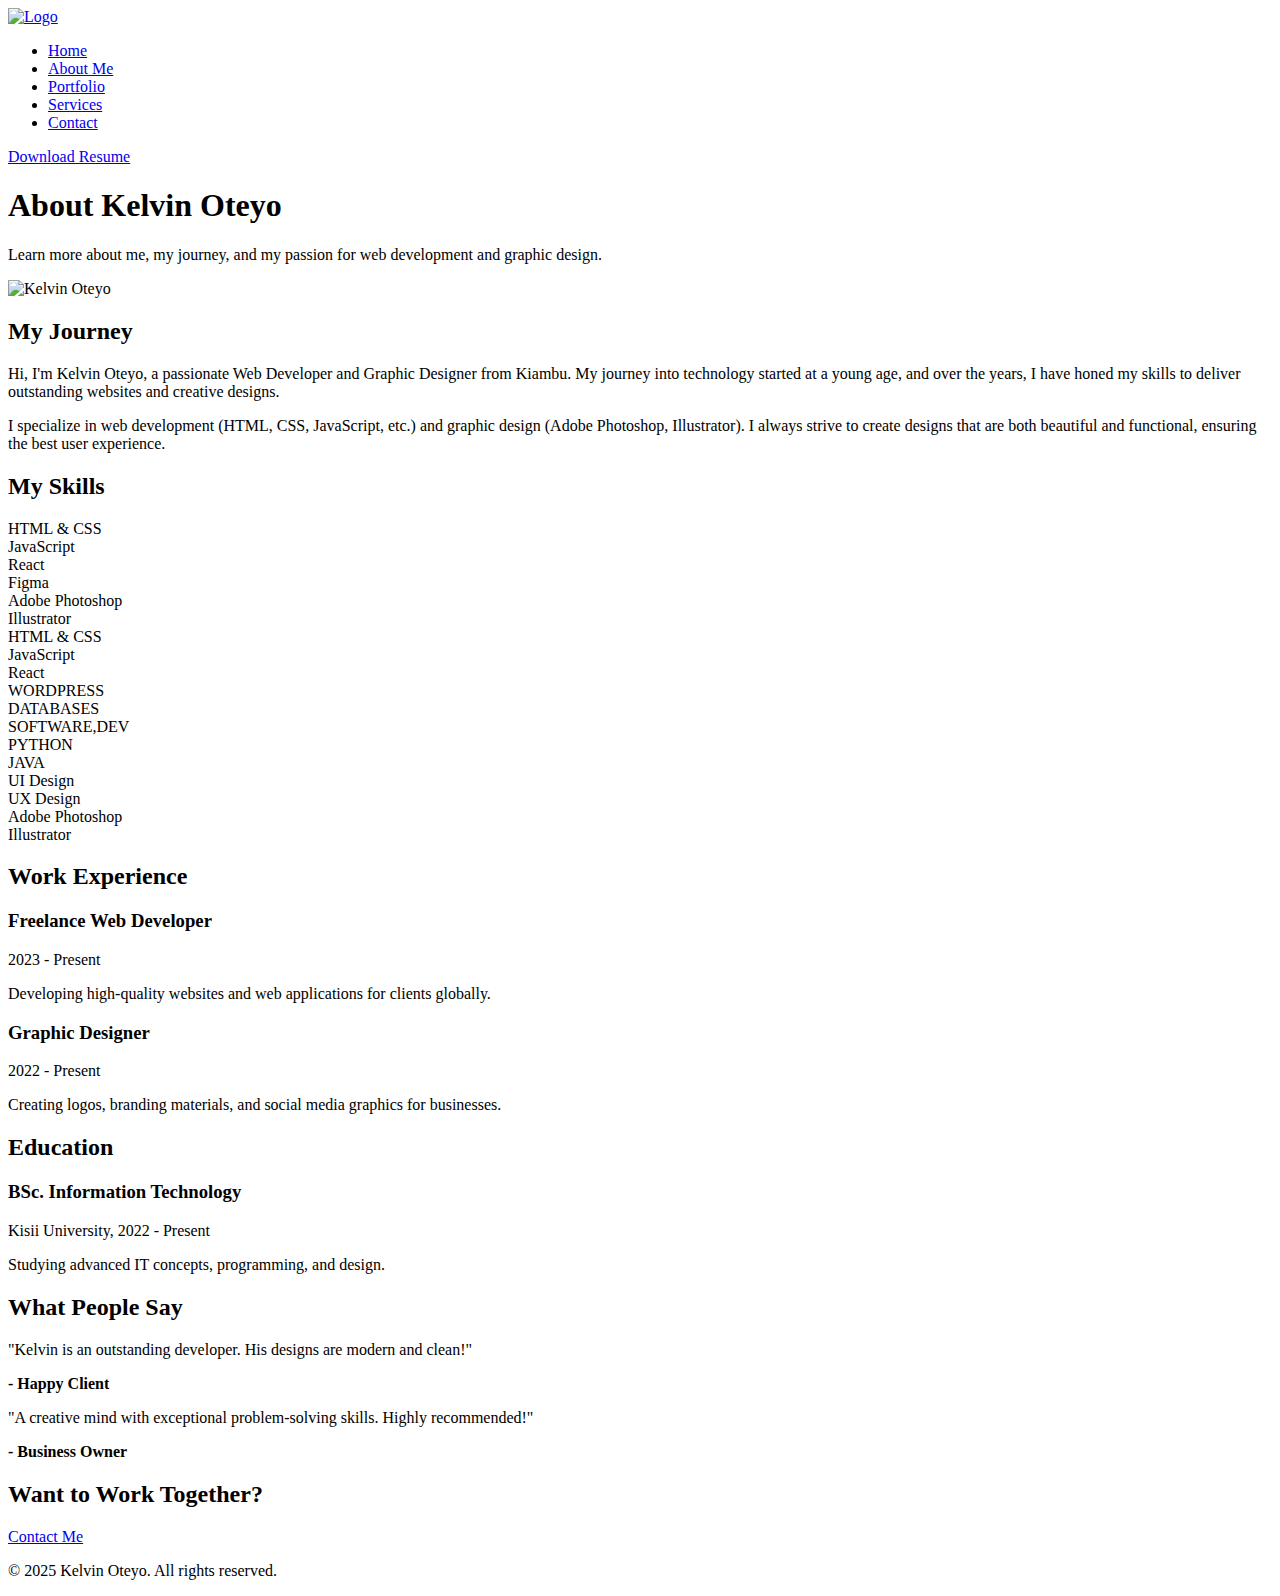
==== about.html @ 8f9c58d8 "Add files via upload" ====
<!DOCTYPE html>
<html lang="en">
<head>
    <meta charset="UTF-8">
    <meta name="viewport" content="width=device-width, initial-scale=1.0">
    <title>About Me | Kelvin Oteyo</title>
    <link rel="stylesheet" href="css/about.css">
    <meta name="viewport" content="width=device-width, initial-scale=1.0">

</head>

<!-- Navigation -->
<nav class="navbar">
    <div class="container">
        <a href="index.html" class="logo">
            <img src="images/woodcity_fake.jpg" alt="Logo">
        </a>
        <ul class="nav-links">
            <li><a href="index.html">Home</a></li>
            <li><a href="about.html">About Me</a></li>
            <li><a href="portfolio.html">Portfolio</a></li>
            <li><a href="services.html">Services</a></li>
            <li><a href="contact.html">Contact</a></li>
        </ul>
        <a href="resume.docx" class="btn-resume" target="_blank">Download Resume</a>
    </div>
</nav>

<body>
    <header class="hero">
        <div class="container">
            <h1 class="animated-text">About <span class="highlight">Kelvin Oteyo</span></h1>
            <p>Learn more about me, my journey, and my passion for web development and graphic design.</p>
        </div>
    </header>

    <section class="about-me">
        <div class="container">
            <div class="about-image">
                <img src="images/kelvin2.jpg" alt="Kelvin Oteyo" class="about-image-img">
            </div>
            <div class="about-content">
                <h2>My Journey</h2>
                <p>Hi, I'm Kelvin Oteyo, a passionate Web Developer and Graphic Designer from Kiambu. My journey into technology started at a young age, and over the years, I have honed my skills to deliver outstanding websites and creative designs.</p>
                <p>I specialize in web development (HTML, CSS, JavaScript, etc.) and graphic design (Adobe Photoshop, Illustrator). I always strive to create designs that are both beautiful and functional, ensuring the best user experience.</p>
            </div>
        </div>
    </section>

    <!-- Skills Section -->
    <section class="skills">
        <h2>My Skills</h2>
        <div class="skill-list">
            <div class="skill-item">HTML & CSS</div>
            <div class="skill-item">JavaScript</div>
            <div class="skill-item">React</div>
            <div class="skill-item">Figma</div>
            <div class="skill-item">Adobe Photoshop</div>
            <div class="skill-item">Illustrator</div>
            <div class="skill-item">HTML & CSS</div>
            <div class="skill-item">JavaScript</div>
            <div class="skill-item">React</div>
            <div class="skill-item">WORDPRESS</div>
            <div class="skill-item">DATABASES</div>
            <div class="skill-item">SOFTWARE,DEV</div>
            <div class="skill-item">PYTHON</div>
            <div class="skill-item">JAVA</div>
            <div class="skill-item">UI Design</div>
            <div class="skill-item">UX Design</div>
            <div class="skill-item">Adobe Photoshop</div>
            <div class="skill-item">Illustrator</div>
        </div>
    </section>

    <!-- Experience Section -->
    <section class="experience">
        <h2>Work Experience</h2>
        <div class="timeline">
            <div class="timeline-item">
                <h3>Freelance Web Developer</h3>
                <span>2023 - Present</span>
                <p>Developing high-quality websites and web applications for clients globally.</p>
            </div>
            <div class="timeline-item">
                <h3>Graphic Designer</h3>
                <span>2022 - Present</span>
                <p>Creating logos, branding materials, and social media graphics for businesses.</p>
            </div>
        </div>
    </section>

    <!-- Education Section -->
    <section class="education">
        <h2>Education</h2>
        <div class="timeline">
            <div class="timeline-item">
                <h3>BSc. Information Technology</h3>
                <span>Kisii University, 2022 - Present</span>
                <p>Studying advanced IT concepts, programming, and design.</p>
            </div>
        </div>
    </section>

    <!-- Testimonials Section -->
    <section class="testimonials">
        <h2>What People Say</h2>
        <div class="testimonial-item">
            <p>"Kelvin is an outstanding developer. His designs are modern and clean!"</p>
            <strong>- Happy Client</strong>
        </div>
        <div class="testimonial-item">
            <p>"A creative mind with exceptional problem-solving skills. Highly recommended!"</p>
            <strong>- Business Owner</strong>
        </div>
    </section>

    <!-- Call to Action Section -->
    <section class="cta">
        <h2>Want to Work Together?</h2>
        <a href="contact.html">Contact Me</a>
    </section>

    <footer>
        <div class="container">
            <p>&copy; 2025 Kelvin Oteyo. All rights reserved.</p>
        </div>
    </footer>
</body>
</html>
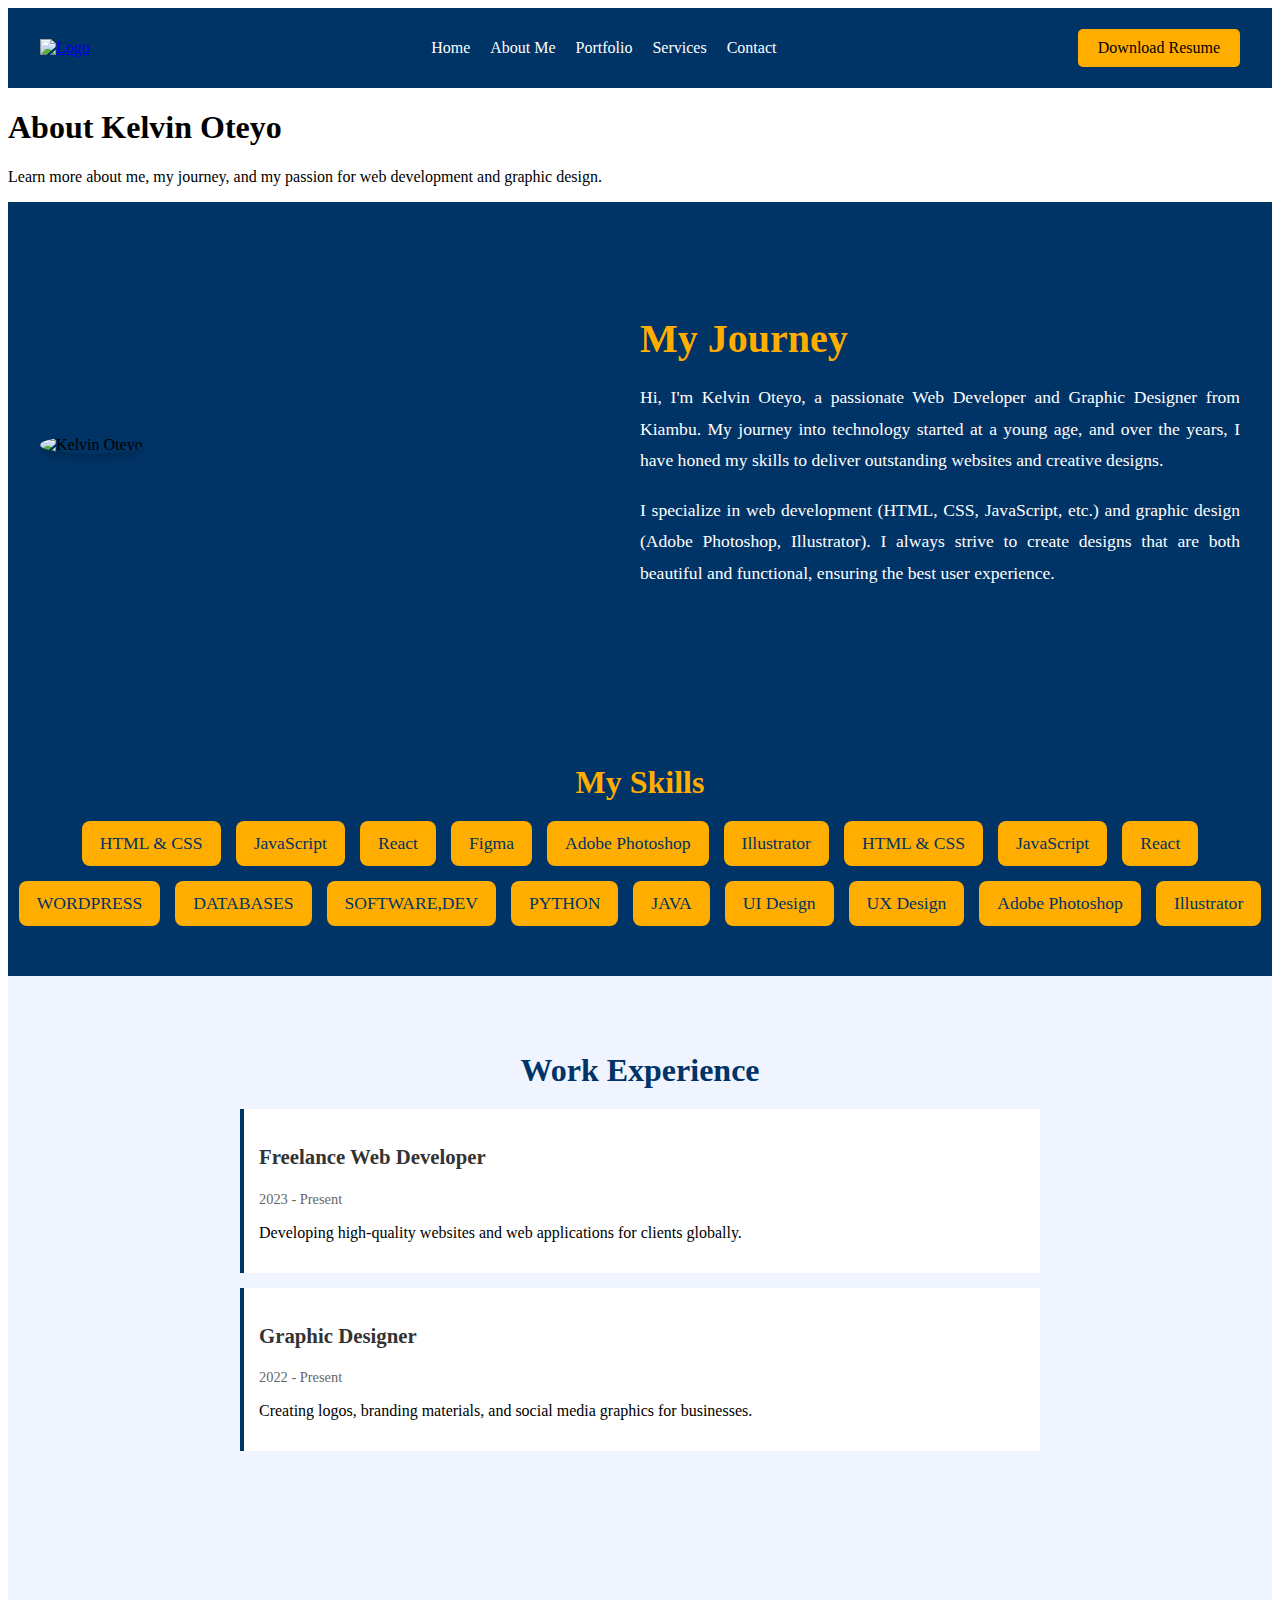
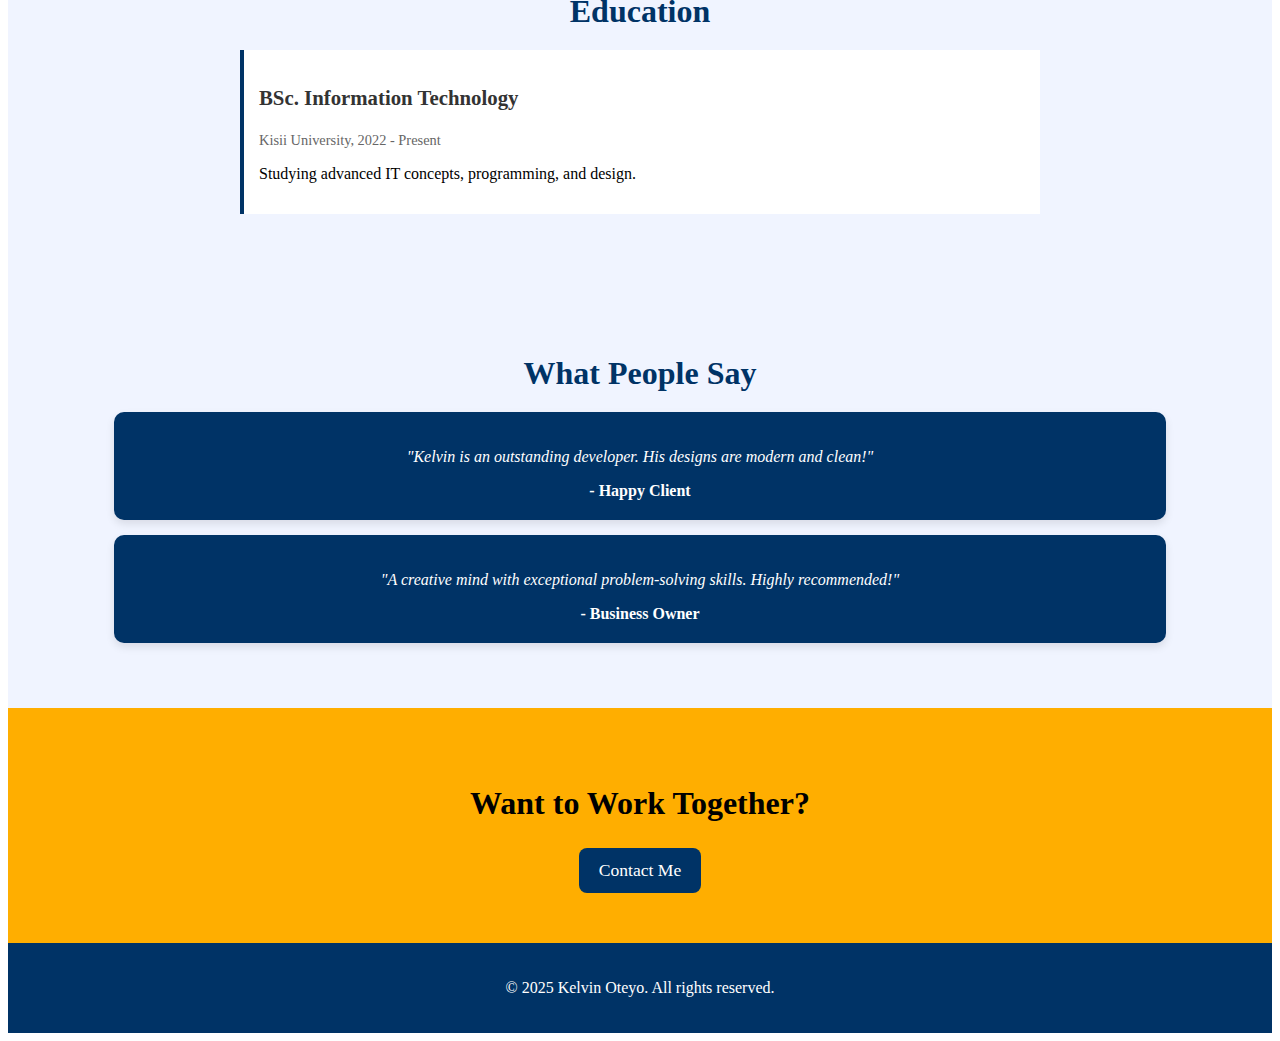
==== commit dcdf2cba: "Update about.html" ====
--- a/about.html
+++ b/about.html
@@ -4,7 +4,7 @@
     <meta charset="UTF-8">
     <meta name="viewport" content="width=device-width, initial-scale=1.0">
     <title>About Me | Kelvin Oteyo</title>
-    <link rel="stylesheet" href="css/about.css">
+    <link rel="stylesheet" href="about.css">
     <meta name="viewport" content="width=device-width, initial-scale=1.0">
 
 </head>
--- a/about.css
+++ b/about.css
@@ -0,0 +1,255 @@
+/* About Me Section */
+
+/* Navbar Style */
+.navbar {
+    background-color: #003366; /* Dark Blue */
+    padding: 15px 0;
+    position: sticky;
+    top: 0;
+    z-index: 1000;
+}
+
+.navbar .container {
+    display: flex;
+    justify-content: space-between;
+    align-items: center;
+    max-width: 1200px;
+    margin: auto;
+    padding: 0 20px;
+}
+
+.navbar .logo img {
+    width: 150px; /* Adjust logo size */
+}
+
+.navbar .nav-links {
+    list-style: none;
+    display: flex;
+    gap: 20px;
+}
+
+.navbar .nav-links li {
+    display: inline;
+}
+
+.navbar .nav-links a {
+    text-decoration: none;
+    font-size: 1rem;
+    color: white;
+    transition: all 0.3s ease-in-out;
+}
+
+.navbar .nav-links a:hover {
+    color: #ffae00; /* Gold */
+}
+
+.navbar .btn-resume {
+    background-color: #ffae00; /* Gold */
+    color: black;
+    padding: 10px 20px;
+    border-radius: 5px;
+    text-decoration: none;
+    font-size: 1rem;
+    transition: background-color 0.3s;
+}
+
+.navbar .btn-resume:hover {
+    background-color: #003366; /* Dark Blue */
+    color: white;
+}
+
+.about-me {
+    padding: 80px 0;
+    background-color: #003366; /* Dark Blue */
+}
+
+.about-me .container {
+    display: flex;
+    align-items: center;
+    justify-content: space-between;
+    flex-wrap: wrap;
+    max-width: 1200px;
+    margin: auto;
+    padding: 0 20px;
+}
+
+/* Profile Image */
+.about-image img {
+    width: 280px;  
+    height: 280px;
+    border-radius: 50%;
+    object-fit: cover;
+    box-shadow: 0 4px 10px rgba(0, 0, 0, 0.2);
+    transition: transform 0.3s ease-in-out;
+}
+
+.about-image img:hover {
+    transform: scale(1.05);
+}
+
+/* About Content */
+.about-content {
+    flex: 1;
+    max-width: 600px;
+    padding-left: 50px;
+    animation: fadeIn 1s ease-in-out;
+}
+
+.about-content h2 {
+    font-size: 2.5rem;
+    color: #ffae00; /* Gold */
+    margin-bottom: 20px;
+}
+
+.about-content p {
+    font-size: 1.1rem;
+    color: #fff;
+    line-height: 1.8;
+    text-align: justify;
+}
+
+/* Skills Section */
+.skills {
+    background-color: #003366;
+    padding: 50px 0;
+    text-align: center;
+}
+
+.skills h2 {
+    color: #ffae00; /* Gold */
+    font-size: 2rem;
+    margin-bottom: 20px;
+}
+
+.skill-list {
+    display: flex;
+    justify-content: center;
+    flex-wrap: wrap;
+    gap: 15px;
+}
+
+.skill-item {
+    background: #ffae00; /* Gold */
+    color: #003366; /* Dark Blue */
+    padding: 12px 18px;
+    border-radius: 8px;
+    font-size: 1.1rem;
+    transition: transform 0.3s;
+}
+
+.skill-item:hover {
+    transform: scale(1.1);
+}
+
+/* Experience & Education */
+.experience, .education {
+    padding: 50px 0;
+    background-color: #f0f4ff;
+    text-align: center;
+}
+
+.experience h2, .education h2 {
+    font-size: 2rem;
+    color: #003366; /* Dark Blue */
+    margin-bottom: 20px;
+}
+
+.timeline {
+    max-width: 800px;
+    margin: auto;
+    text-align: left;
+}
+
+.timeline-item {
+    background: white;
+    padding: 15px;
+    margin-bottom: 15px;
+    border-left: 4px solid #003366; /* Dark Blue */
+}
+
+.timeline-item h3 {
+    font-size: 1.3rem;
+    color: #333;
+}
+
+.timeline-item span {
+    color: #666;
+    font-size: 0.9rem;
+}
+
+/* Testimonials */
+.testimonials {
+    padding: 50px 0;
+    text-align: center;
+    background-color: #f0f4ff;
+}
+
+.testimonials h2 {
+    font-size: 2rem;
+    color: #003366; /* Dark Blue */
+    margin-bottom: 20px;
+}
+
+.testimonial-item {
+    background: #003366; /* Dark Blue */
+    color: white;
+    padding: 20px;
+    margin: 15px auto;
+    width: 80%;
+    border-radius: 10px;
+    box-shadow: 0 4px 8px rgba(0, 0, 0, 0.1);
+}
+
+.testimonial-item p {
+    font-size: 1rem;
+    color: #fff;
+    font-style: italic;
+}
+
+/* Call to Action */
+.cta {
+    padding: 50px 0;
+    background-color: #ffae00; /* Gold */
+    text-align: center;
+    color: black;
+}
+
+.cta h2 {
+    font-size: 2rem;
+}
+
+.cta a {
+    display: inline-block;
+    text-decoration: none;
+    font-size: 1.1rem;
+    padding: 12px 20px;
+    background-color: #003366; /* Dark Blue */
+    color: white;
+    border-radius: 8px;
+    transition: 0.3s;
+}
+
+.cta a:hover {
+    background-color: white;
+    color: #003366; /* Dark Blue */
+}
+
+/* Footer */
+footer {
+    padding: 20px;
+    background-color: #003366; /* Dark Blue */
+    color: white;
+    text-align: center;
+}
+
+/* Animation */
+@keyframes fadeIn {
+    from {
+        opacity: 0;
+        transform: translateY(20px);
+    }
+    to {
+        opacity: 1;
+        transform: translateY(0);
+    }
+}
